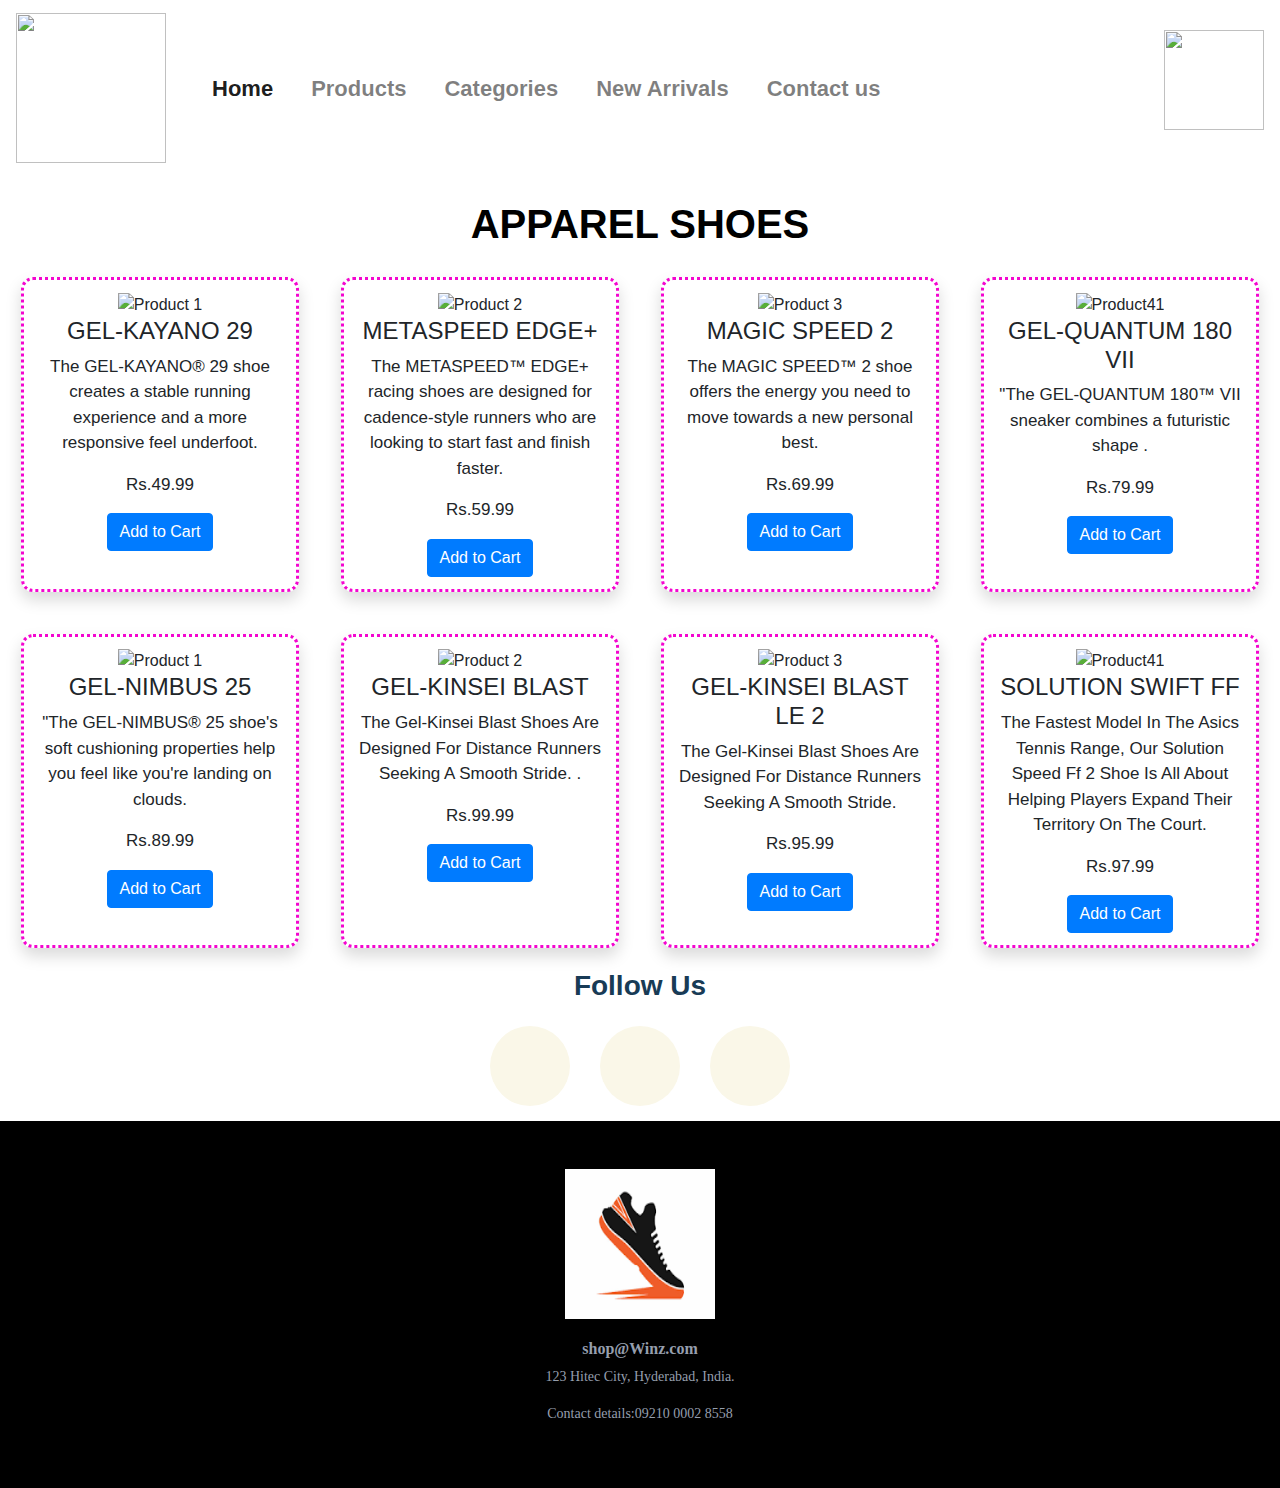
==== apparel.html @ 42fc5021 "Add files via upload" ====
<!DOCTYPE html>
<html lang="en">
  <head>
    <meta charset="UTF-8" />
    <meta name="viewport" content="width=device-width, initial-scale=1.0" />

    <link rel="stylesheet" href="styles.css" />
    <link
      rel="stylesheet"
      href="https://stackpath.bootstrapcdn.com/bootstrap/4.5.2/css/bootstrap.min.css"
    />

    <title>Running Shoes</title>
  </head>
  <body>
    <nav class="navbar navbar-expand-lg navbar-light bg-white">
      <a class="navbar-brand" href="#">
        <img
          class="imagesize"
          src="https://res.cloudinary.com/dgk7b7mkt/image/upload/v1687593803/shoes-store-logo-icon-vector-260nw-1718722330_1_2_qlurv9.png"
        />
      </a>
      <button
        class="navbar-toggler"
        type="button"
        data-toggle="collapse"
        data-target="#navbarNav"
        aria-controls="navbarNav"
        aria-expanded="false"
        aria-label="Toggle navigation"
      >
        <span class="navbar-toggler-icon"></span>
      </button>
      <div class="collapse navbar-collapse" id="navbarNav">
        <ul class="navbar-nav">
          <li class="nav-item active">
            <a class="nav-link size" href="#">Home</a>
          </li>
          <li class="nav-item">
            <a class="nav-link size" href="#productSection">Products</a>
          </li>

          <li class="nav-item">
            <a class="nav-link size" href="#cat">Categories</a>
          </li>
          <li class="nav-item">
            <a class="nav-link size" href="#new">New Arrivals</a>
          </li>
          <div>
            <li class="nav-item">
              <a class="nav-link size" href="#contact">Contact us</a>
            </li>
          </div>
        </ul>
      </div>
      <div class="ml-auto">
        <p>
          <a href="#cart">
            <img
              class="imagesize1"
              src="https://res.cloudinary.com/dgk7b7mkt/image/upload/v1687593078/shoes-shop-logo-vector-store-260nw-1718721763_1_txtzcp.png"
            />
          </a>
        </p>
      </div>
    </nav>
    <h1 class="heading mt-4">APPAREL SHOES</h1>

    <div class="d-flex flex-row justify-content-between">
      <div class="bg shadow">
        <img
          src="https://storage.sg.content-cdn.io/cdn-cgi/image/width=550,height=412,quality=75,format=auto/in-resources/e671b7de-bcf9-4637-af5c-0ffe1c9d208a/Images/ProductImages/Source/1201A789_001_SR_RT_GLB.jpg"
          alt="Product 1"
          class="image"
        />
        <h4>GEL-KAYANO 29</h4>
        <p class="main">
          The GEL-KAYANO® 29 shoe creates a stable running experience and a more
          responsive feel underfoot.
        </p>
        <p class="main">Rs.49.99</p>
        <button class="btn btn-primary add-to-cart-btn" data-id="1">
          Add to Cart
        </button>
      </div>
      <div class="bg shadow">
        <img
          src="https://storage.sg.content-cdn.io/cdn-cgi/image/width=550,height=412,quality=75,format=auto/in-resources/e671b7de-bcf9-4637-af5c-0ffe1c9d208a/Images/ProductImages/Source/1202A380_700_SR_RT_GLBNSW.jpg"
          alt="Product 2"
          class="image"
        />
        <h4>METASPEED EDGE+</h4>
        <p class="main">
          The METASPEED™ EDGE+ racing shoes are designed for cadence-style
          runners who are looking to start fast and finish faster.
        </p>
        <p class="main">Rs.59.99</p>
        <button class="btn btn-primary add-to-cart-btn" data-id="2">
          Add to Cart
        </button>
      </div>
      <div class="bg shadow">
        <img
          src="https://storage.sg.content-cdn.io/cdn-cgi/image/width=550,height=412,quality=75,format=auto/in-resources/e671b7de-bcf9-4637-af5c-0ffe1c9d208a/Images/ProductImages/Source/1202A254_960_SR_RT_GLB1.jpg"
          alt="Product 3"
          class="image"
        />
        <h4>MAGIC SPEED 2</h4>
        <p class="main">
          The MAGIC SPEED™ 2 shoe offers the energy you need to move towards a
          new personal best.
        </p>
        <p class="main">Rs.69.99</p>
        <button class="btn btn-primary add-to-cart-btn" data-id="1">
          Add to Cart
        </button>
      </div>
      <div class="bg shadow">
        <img
          src="https://storage.sg.content-cdn.io/cdn-cgi/image/width=550,height=412,quality=75,format=auto/in-resources/e671b7de-bcf9-4637-af5c-0ffe1c9d208a/Images/ProductImages/Source/1011B440_005_SR_RT_GLB.jpg"
          alt="Product41"
          class="image"
        />
        <h4>GEL-QUANTUM 180 VII</h4>
        <p class="main">
          "The GEL-QUANTUM 180™ VII sneaker combines a futuristic shape .
        </p>
        <p class="main">Rs.79.99</p>
        <button class="btn btn-primary add-to-cart-btn" data-id="1">
          Add to Cart
        </button>
      </div>
    </div>

    <div class="d-flex flex-row justify-content-between">
      <div class="bg shadow">
        <img
          src="https://storage.sg.content-cdn.io/cdn-cgi/image/width=550,height=412,quality=75,format=auto/in-resources/e671b7de-bcf9-4637-af5c-0ffe1c9d208a/Images/ProductImages/Source/1011B547_021_SR_RT_GLB.jpg"
          alt="Product 1"
          class="image"
        />
        <h4>GEL-NIMBUS 25</h4>
        <p class="main">
          "The GEL-NIMBUS® 25 shoe's soft cushioning properties help you feel
          like you're landing on clouds.
        </p>
        <p class="main">Rs.89.99</p>
        <button class="btn btn-primary add-to-cart-btn" data-id="1">
          Add to Cart
        </button>
      </div>
      <div class="bg shadow">
        <img
          src="https://storage.sg.content-cdn.io/cdn-cgi/image/width=550,height=412,quality=75,format=auto/in-resources/e671b7de-bcf9-4637-af5c-0ffe1c9d208a/Images/ProductImages/Source/1011B203_003_SR_RT_GLB.jpg"
          alt="Product 2"
          class="image"
        />
        <h4>GEL-KINSEI BLAST</h4>
        <p class="main">
          The Gel-Kinsei Blast Shoes Are Designed For Distance Runners Seeking A
          Smooth Stride. .
        </p>
        <p class="main">Rs.99.99</p>
        <button class="btn btn-primary add-to-cart-btn" data-id="2">
          Add to Cart
        </button>
      </div>
      <div class="bg shadow">
        <img
          src="https://storage.sg.content-cdn.io/cdn-cgi/image/%7Bwidth%7D,%7Bheight%7D,quality=75,format=auto/in-resources/e671b7de-bcf9-4637-af5c-0ffe1c9d208a/Images/ProductImages/Source/1011B592_400_SR_RT_GLB.jpg"
          alt="Product 3"
          class="image"
        />
        <h4>GEL-KINSEI BLAST LE 2</h4>
        <p class="main">
          The Gel-Kinsei Blast Shoes Are Designed For Distance Runners Seeking A
          Smooth Stride.
        </p>
        <p class="main">Rs.95.99</p>
        <button class="btn btn-primary add-to-cart-btn" data-id="1">
          Add to Cart
        </button>
      </div>
      <div class="bg shadow">
        <img
          src="https://storage.sg.content-cdn.io/cdn-cgi/image/width=550,height=412,quality=75,format=auto/in-resources/e671b7de-bcf9-4637-af5c-0ffe1c9d208a/Images/ProductImages/Source/1041A298_002_SR_RT_GLB.jpg"
          alt="Product41"
          class="image"
        />
        <h4>SOLUTION SWIFT FF</h4>
        <p class="main">
          The Fastest Model In The Asics Tennis Range, Our Solution Speed Ff 2
          Shoe Is All About Helping Players Expand Their Territory On The Court.
        </p>
        <p class="main">Rs.97.99</p>
        <button class="btn btn-primary add-to-cart-btn" data-id="1">
          Add to Cart
        </button>
      </div>
    </div>

    <h1 class="follow-us-section-heading mx-5">Follow Us</h1>

    <div class="d-flex flex-row justify-content-center">
      <div class="follow-us-icon-container">
        <i class="clr fab fa-twitter icon"></i>
      </div>
      <div class="follow-us-icon-container">
        <i class="clr fab fa-instagram icon"></i>
      </div>
      <div class="follow-us-icon-container">
        <i class="clr fab fa-facebook icon"></i>
      </div>
    </div>

    <div id="contact" class="footer-section pt-5 pb-5">
      <div class="container">
        <div class="row">
          <div class="col-12 text-center">
            <img
              src="[data-uri]"
              class="imagesize"
            />
            <h1 class="footer-section-mail-id">shop@Winz.com</h1>
            <p class="footer-section-address">
              123 Hitec City, Hyderabad, India.
            </p>
            <p class="footer-section-address">
              Contact details:09210 0002 8558
            </p>
          </div>
        </div>
      </div>
    </div>

    <script src="script.js"></script>
    <script src="https://code.jquery.com/jquery-3.5.1.slim.min.js"></script>
    <script src="https://cdn.jsdelivr.net/npm/@popperjs/core@2.5.3/dist/umd/popper.min.js"></script>
    <script src="https://stackpath.bootstrapcdn.com/bootstrap/4.5.2/js/bootstrap.min.js"></script>
    <script
      src="https://kit.fontawesome.com/20c5629a29.js"
      crossorigin="anonymous"
    ></script>
  </body>
</html>
---- styles.css ----
/* Your existing CSS code goes here */

.size {
    font-size: 22px;
    font-weight: bold;
    margin-left: 22px;
    color: white;
}

.col {
    color: white;
}

.image {
    height: 200px;
    width: 200px;
}

.bg {
    border-style: dotted;
    border-color:rgb(243,6,207);
    width: 300px;
    margin: 21px;
    text-align: center;
    padding: 12px;
    border-radius: 12px;
}
.bg:hover{
    border-color: rgb(2,205,29);
    border-radius: 100px;
}

.main {
    font-size: 17px;
}

.but {
    background-color: goldenrod;
    color: white;
    border-color: red;
    font-weight: bold;
    border-width: 3px;
}

.cart-container {
    margin-top: 30px;
}

.cart-container h2 {
    text-align: center;
}

.cart-container #cart-count {
    text-align: center;
    font-size: 24px;
    font-weight: bold;
    margin-bottom: 10px;
}

.cart-item {
    margin-bottom: 10px;
    padding-bottom: 10px;
    border-bottom: 1px solid #ccc;
}

.remove-btn {
    background-color: #dc3545;
    color: white;
    border: none;
    padding: 5px 10px;
    font-size: 14px;
    cursor: pointer;
}

.imagesize {
    height: 150px;
    width: 150px
}

.size {
    font-weight: bold;
}

.m {
    margin-top: 48px;
    margin-bottom: 48px;
}

.imgs {
    height: 500px;
    width: 500px;
    gap: 2rem;
    margin-left: 30px;
    margin-bottom: 25px;
}

.heading {
    color: black;
    text-align: center;
    font-weight: bold;
}

.sub-head {
    color: black;
    font-weight: bold;

}

.footer-section {
    background-color: black;
}

.footer-section-mail-id {
    color: #959ead;
    font-family: "Roboto";
    font-weight: bold;
    font-size: 16px;
    margin-top: 20px;
}

.footer-section-address {
    color: #959ead;
    font-family: "Roboto";
    font-size: 14px;
}

.follow-us-icon-container {
    background-color: #faf7e8;
    width: 80px;
    height: 80px;
    border-radius: 40px;
    margin: 15px;
    padding: 30px;
    padding-left: 27px;
}

.follow-us-section {
    background-color: white;
}

.follow-us-section-heading {
    text-align: center;
    color: #183b56;

    font-size: 28px;
    font-weight: 700;
}

.clr {
    font-size: 30px
}

.imagesize1 {
    height: 100px;
    width: 100px
}

.m {
    margin-bottom: 12px;
    width: 100%;
}
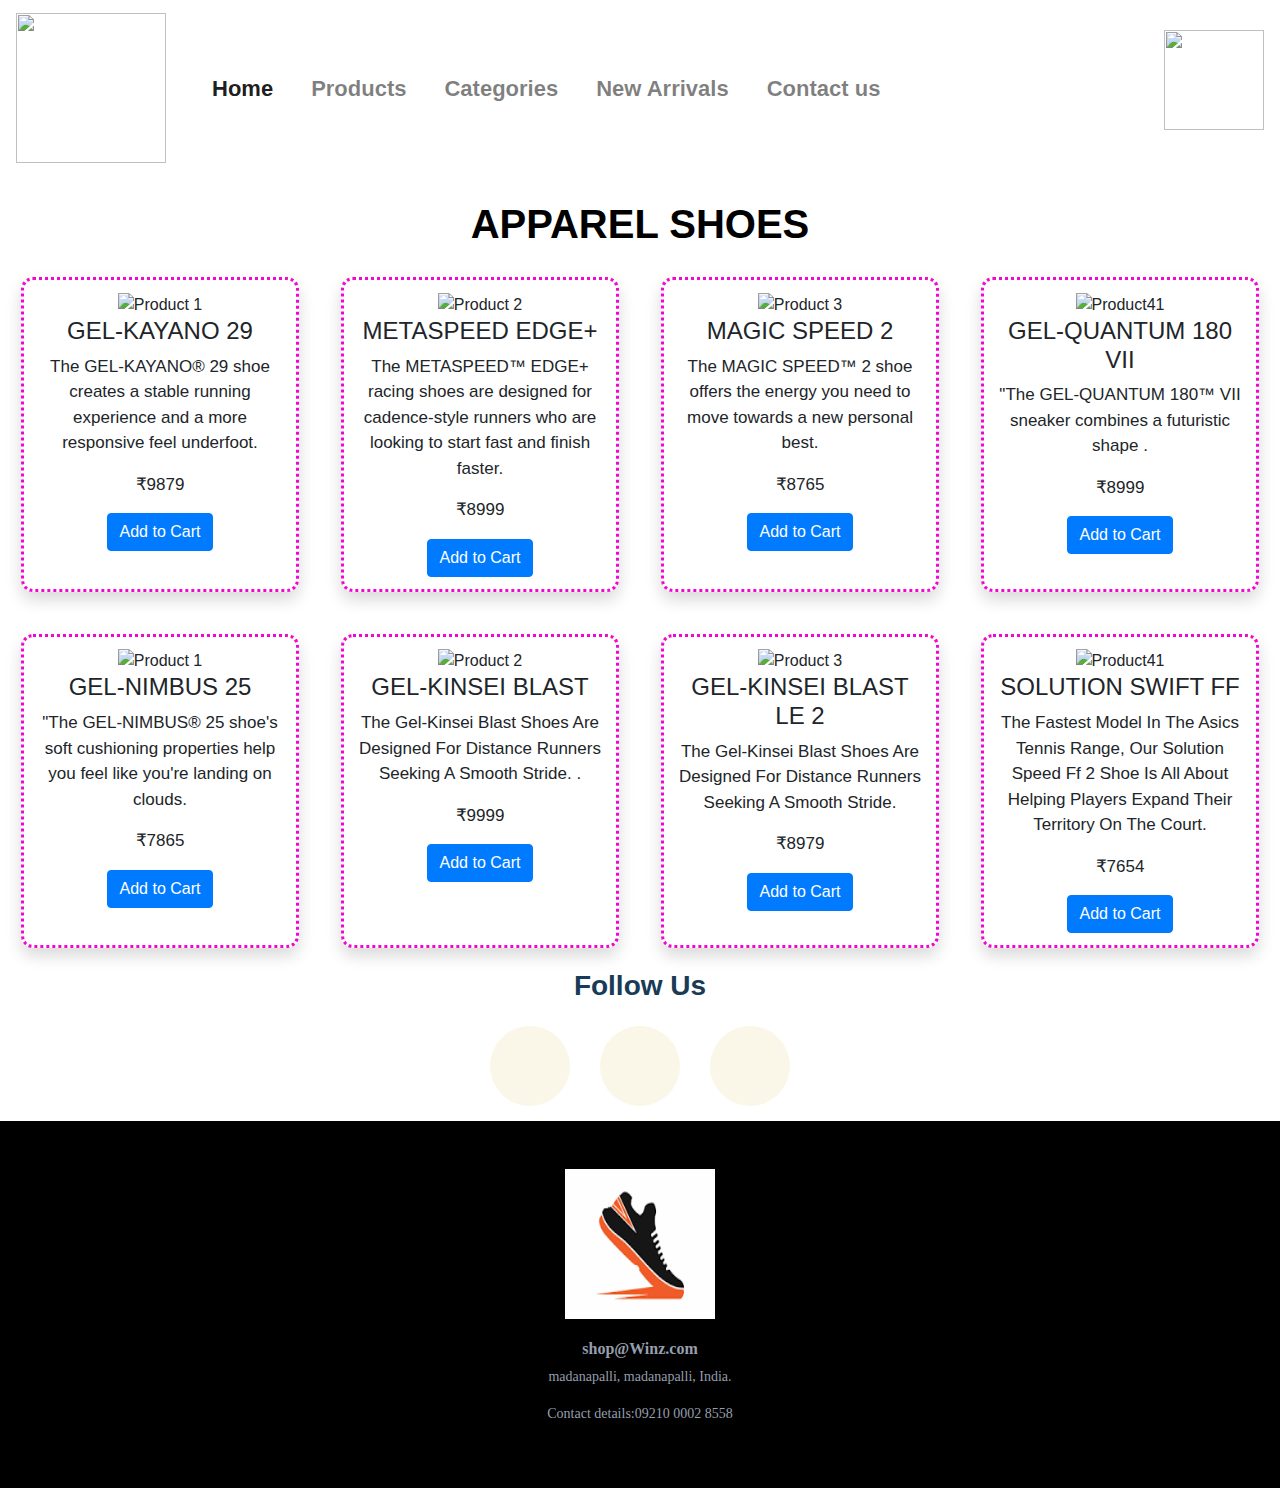
==== commit 2c863412: "Update apparel.html" ====
--- a/apparel.html
+++ b/apparel.html
@@ -78,7 +78,7 @@
           The GEL-KAYANO® 29 shoe creates a stable running experience and a more
           responsive feel underfoot.
         </p>
-        <p class="main">Rs.49.99</p>
+        <p class="main">₹9879</p>
         <button class="btn btn-primary add-to-cart-btn" data-id="1">
           Add to Cart
         </button>
@@ -94,7 +94,7 @@
           The METASPEED™ EDGE+ racing shoes are designed for cadence-style
           runners who are looking to start fast and finish faster.
         </p>
-        <p class="main">Rs.59.99</p>
+        <p class="main">₹8999</p>
         <button class="btn btn-primary add-to-cart-btn" data-id="2">
           Add to Cart
         </button>
@@ -110,7 +110,7 @@
           The MAGIC SPEED™ 2 shoe offers the energy you need to move towards a
           new personal best.
         </p>
-        <p class="main">Rs.69.99</p>
+        <p class="main">₹8765</p>
         <button class="btn btn-primary add-to-cart-btn" data-id="1">
           Add to Cart
         </button>
@@ -125,7 +125,7 @@
         <p class="main">
           "The GEL-QUANTUM 180™ VII sneaker combines a futuristic shape .
         </p>
-        <p class="main">Rs.79.99</p>
+        <p class="main">₹8999</p>
         <button class="btn btn-primary add-to-cart-btn" data-id="1">
           Add to Cart
         </button>
@@ -144,7 +144,7 @@
           "The GEL-NIMBUS® 25 shoe's soft cushioning properties help you feel
           like you're landing on clouds.
         </p>
-        <p class="main">Rs.89.99</p>
+        <p class="main">₹7865</p>
         <button class="btn btn-primary add-to-cart-btn" data-id="1">
           Add to Cart
         </button>
@@ -160,7 +160,7 @@
           The Gel-Kinsei Blast Shoes Are Designed For Distance Runners Seeking A
           Smooth Stride. .
         </p>
-        <p class="main">Rs.99.99</p>
+        <p class="main">₹9999</p>
         <button class="btn btn-primary add-to-cart-btn" data-id="2">
           Add to Cart
         </button>
@@ -176,7 +176,7 @@
           The Gel-Kinsei Blast Shoes Are Designed For Distance Runners Seeking A
           Smooth Stride.
         </p>
-        <p class="main">Rs.95.99</p>
+        <p class="main">₹8979</p>
         <button class="btn btn-primary add-to-cart-btn" data-id="1">
           Add to Cart
         </button>
@@ -192,7 +192,7 @@
           The Fastest Model In The Asics Tennis Range, Our Solution Speed Ff 2
           Shoe Is All About Helping Players Expand Their Territory On The Court.
         </p>
-        <p class="main">Rs.97.99</p>
+        <p class="main">₹7654</p>
         <button class="btn btn-primary add-to-cart-btn" data-id="1">
           Add to Cart
         </button>
@@ -223,7 +223,7 @@
             />
             <h1 class="footer-section-mail-id">shop@Winz.com</h1>
             <p class="footer-section-address">
-              123 Hitec City, Hyderabad, India.
+              madanapalli, madanapalli, India.
             </p>
             <p class="footer-section-address">
               Contact details:09210 0002 8558
